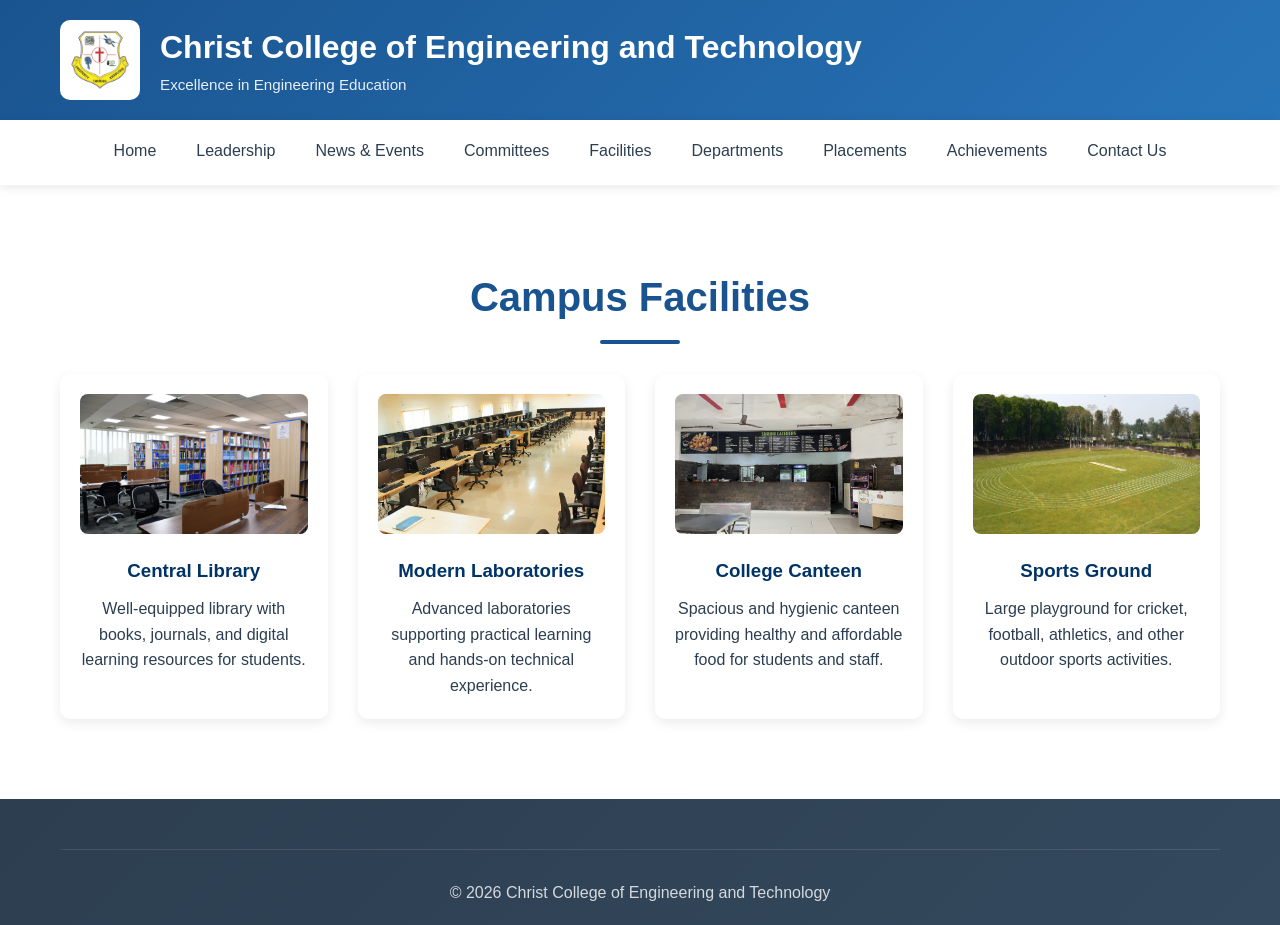
==== facilities.html @ 57f27202 "Add files via upload" ====
<!DOCTYPE html>
<html>
<head>
<title>Facilities - CCET</title>
<link rel="stylesheet" href="styles.css">
<script src="script.js" defer></script>
</head>
<body>

<!-- HEADER -->
<header class="header">
    <div class="container">
        <div class="logo-section">
            <img src="logo.png" class="logo">
            <div>
                <h1>Christ College of Engineering and Technology</h1>
                <p class="tagline">Excellence in Engineering Education</p>
            </div>
        </div>
    </div>
</header>

<!-- NAVBAR -->
<nav class="navbar">
<div class="container">
<ul class="nav-menu">
<li><a href="index.html" class="nav-link">Home</a></li>
<li><a href="leadership.html" class="nav-link">Leadership</a></li>
<li><a href="news.html" class="nav-link">News & Events</a></li>
<li><a href="committees.html" class="nav-link">Committees</a></li>
<li><a href="facilities.html" class="nav-link active">Facilities</a></li>
<li><a href="departments.html" class="nav-link">Departments</a></li>
<li><a href="placements.html" class="nav-link">Placements</a></li>
<li><a href="achievements.html" class="nav-link">Achievements</a></li>
<li><a href="contact.html" class="nav-link">Contact Us</a></li>
</ul>
</div>
</nav>

<!-- FACILITIES SECTION -->
<section class="section">
<div class="container">

<h2 class="section-title">Campus Facilities</h2>

<div class="facility-grid">

<div class="facility-card">
    <img src="library.png" alt="Library">
    <h3>Central Library</h3>
    <p>Well-equipped library with books, journals, and digital learning resources for students.</p>
</div>

<div class="facility-card">
    <img src="laboratory.png" alt="Laboratory">
    <h3>Modern Laboratories</h3>
    <p>Advanced laboratories supporting practical learning and hands-on technical experience.</p>
</div>

<div class="facility-card">
    <img src="canteen.png" alt="Canteen">
    <h3>College Canteen</h3>
    <p>Spacious and hygienic canteen providing healthy and affordable food for students and staff.</p>
</div>

<div class="facility-card">
    <img src="ground.png" alt="Ground">
    <h3>Sports Ground</h3>
    <p>Large playground for cricket, football, athletics, and other outdoor sports activities.</p>
</div>

</div>

</div>
</section>

<!-- FOOTER -->
<footer class="footer">
<div class="container">
<div class="footer-bottom">
<p>© 2026 Christ College of Engineering and Technology</p>
</div>
</div>
</footer>

</body>
</html>
---- styles.css ----
/* Reset and Base Styles */
* {
    margin: 0;
    padding: 0;
    box-sizing: border-box;
}

:root {
    --primary-color: #1a5490;
    --secondary-color: #2874b8;
    --accent-color: #1a5490;
    --text-dark: #2c3e50;
    --text-light: #7f8c8d;
    --bg-light: #f8f9fa;
    --white: #ffffff;
    --shadow: 0 2px 10px rgba(0, 0, 0, 0.1);
    --shadow-lg: 0 4px 20px rgba(0, 0, 0, 0.15);
}

body {
    font-family: 'Segoe UI', Tahoma, Geneva, Verdana, sans-serif;
    line-height: 1.6;
    color: var(--text-dark);
    background-color: var(--white);
}

.container {
    max-width: 1200px;
    margin: 0 auto;
    padding: 0 20px;
}

/* Header */
.header {
    background: linear-gradient(135deg, var(--primary-color) 0%, var(--secondary-color) 100%);
    color: var(--white);
    padding: 20px 0;
    box-shadow: var(--shadow);
}

.logo-section {
    display: flex;
    align-items: center;
    gap: 20px;
}

.logo {
    width: 80px;
    height: 80px;
    object-fit: contain;
    background: var(--white);
    padding: 10px;
    border-radius: 10px;
}

.college-name h1 {
    font-size: 2rem;
    font-weight: 600;
    margin-bottom: 5px;
}

.tagline {
    font-size: 0.95rem;
    opacity: 0.9;
    font-weight: 300;
}

/* Navigation */
.navbar {
    background-color: var(--white);
    box-shadow: var(--shadow);
    position: sticky;
    top: 0;
    z-index: 1000;
}

.nav-menu {
    list-style: none;
    display: flex;
    justify-content: center;
    flex-wrap: wrap;
    padding: 0;
}

.nav-menu li {
    position: relative;
}

.nav-link {
    display: block;
    padding: 18px 20px;
    color: var(--text-dark);
    text-decoration: none;
    font-weight: 500;
    transition: all 0.3s ease;
    border-bottom: 3px solid transparent;
}

.nav-link:hover,
.nav-link.active {
    color: var(--primary-color);
    border-bottom-color: var(--primary-color);
}

.login-btn {
    background-color: var(--accent-color);
    color: var(--white);
    border-radius: 5px;
    margin: 8px;
    padding: 10px 25px !important;
    border-bottom: 3px solid transparent !important;
}

.login-btn:hover {
    background-color: #e67e22;
    color: var(--white);
    transform: translateY(-2px);
}

/* Dropdown */
.dropdown-menu {
    display: none;
    position: absolute;
    background-color: var(--white);
    min-width: 200px;
    box-shadow: var(--shadow-lg);
    border-radius: 5px;
    list-style: none;
    padding: 10px 0;
    top: 100%;
    left: 0;
}

.dropdown:hover .dropdown-menu {
    display: block;
}

.dropdown-menu a {
    padding: 12px 20px;
    border-bottom: none !important;
}

.dropdown-menu a:hover {
    background-color: var(--bg-light);
}

/* Hero Section */
.hero {
    position: relative;
    height: 500px;
    overflow: hidden;
}

.hero-image {
    width: 100%;
    height: 100%;
    object-fit: cover;
}

.hero-overlay {
    position: absolute;
    top: 0;
    left: 0;
    width: 100%;
    height: 100%;
    background: linear-gradient(135deg, rgba(26, 84, 144, 0.85) 0%, rgba(40, 116, 184, 0.75) 100%);
    display: flex;
    align-items: center;
    justify-content: center;
}

.hero-content {
    text-align: center;
    color: var(--white);
}

.hero-content h2 {
    font-size: 3.5rem;
    font-weight: 700;
    margin-bottom: 20px;
    text-shadow: 2px 2px 4px rgba(0, 0, 0, 0.3);
}

.hero-content p {
    font-size: 1.4rem;
    font-weight: 300;
}

/* Vision & Mission */
.vision-mission {
    padding: 60px 0;
    background: linear-gradient(135deg, #667eea 0%, #764ba2 100%);
}

.vm-grid {
    display: grid;
    grid-template-columns: repeat(auto-fit, minmax(450px, 1fr));
    gap: 40px;
}

.vm-card {
    background-color: var(--white);
    padding: 40px;
    border-radius: 15px;
    box-shadow: var(--shadow-lg);
    text-align: center;
}

.vm-icon {
    font-size: 3rem;
    margin-bottom: 20px;
}

.vm-card h3 {
    font-size: 2rem;
    color: var(--primary-color);
    margin-bottom: 20px;
}

.vm-card p {
    font-size: 1.05rem;
    line-height: 1.8;
    color: var(--text-dark);
}

.mission-list {
    text-align: left;
    list-style: none;
    margin-top: 20px;
}

.mission-list li {
    padding: 10px 0;
    padding-left: 30px;
    position: relative;
}

.mission-list li:before {
    content: "✓";
    position: absolute;
    left: 0;
    color: var(--accent-color);
    font-weight: bold;
    font-size: 1.2rem;
}

/* Sections */
.section {
    padding: 80px 0;
}

.bg-light {
    background-color: var(--bg-light);
}

.section-title {
    font-size: 2.5rem;
    color: var(--primary-color);
    margin-bottom: 30px;
    text-align: center;
    position: relative;
    padding-bottom: 15px;
}

.section-title:after {
    content: "";
    position: absolute;
    bottom: 0;
    left: 50%;
    transform: translateX(-50%);
    width: 80px;
    height: 4px;
    background-color: var(--accent-color);
    border-radius: 2px;
}

.section-intro {
    text-align: center;
    font-size: 1.1rem;
    color: var(--text-light);
    max-width: 900px;
    margin: 0 auto 50px;
}

/* About Section */
.about-content p {
    margin-bottom: 20px;
    font-size: 1.05rem;
    line-height: 1.8;
    text-align: justify;
}

/* News & Events */
.news-grid {
    display: grid;
    grid-template-columns: repeat(auto-fit, minmax(350px, 1fr));
    gap: 40px;
}

.news-category {
    background-color: var(--white);
    padding: 30px;
    border-radius: 10px;
    box-shadow: var(--shadow);
}

.category-title {
    font-size: 1.5rem;
    color: var(--primary-color);
    margin-bottom: 25px;
    padding-bottom: 15px;
    border-bottom: 2px solid var(--bg-light);
}

.news-card {
    background-color: var(--bg-light);
    padding: 20px;
    border-radius: 8px;
    margin-bottom: 20px;
    border-left: 4px solid var(--accent-color);
    transition: transform 0.3s ease, box-shadow 0.3s ease;
}

.news-card:hover {
    transform: translateX(5px);
    box-shadow: var(--shadow);
}

.news-card h4 {
    color: var(--text-dark);
    margin-bottom: 10px;
    font-size: 1.1rem;
}

.news-card p {
    color: var(--text-light);
    font-size: 0.95rem;
    line-height: 1.6;
}

/* Leadership Section */
.leadership-card {
    background-color: var(--white);
    padding: 40px;
    border-radius: 15px;
    box-shadow: var(--shadow);
    margin-bottom: 40px;
}

.leader-header {
    display: flex;
    align-items: center;
    gap: 30px;
    margin-bottom: 30px;
    padding-bottom: 25px;
    border-bottom: 2px solid var(--bg-light);
}

.leader-photo {
    width: 150px;
    height: 150px;
    border-radius: 50%;
    object-fit: cover;
    border: 5px solid var(--primary-color);
    box-shadow: var(--shadow);
}

.leader-info h3 {
    font-size: 1.8rem;
    color: var(--primary-color);
    margin-bottom: 8px;
}

.leader-name {
    font-size: 1.2rem;
    color: var(--text-light);
    font-weight: 500;
}

.leader-message p {
    margin-bottom: 20px;
    font-size: 1.05rem;
    line-height: 1.8;
    text-align: justify;
    color: var(--text-dark);
}

/* Committees */
.committees-grid {
    display: grid;
    grid-template-columns: repeat(auto-fit, minmax(280px, 1fr));
    gap: 30px;
}

.committee-card {
    background-color: var(--white);
    padding: 30px;
    border-radius: 10px;
    box-shadow: var(--shadow);
    text-align: center;
    transition: transform 0.3s ease, box-shadow 0.3s ease;
}

.committee-card:hover {
    transform: translateY(-5px);
    box-shadow: var(--shadow-lg);
}

.committee-icon {
    font-size: 3rem;
    margin-bottom: 20px;
}

.committee-card h3 {
    color: var(--primary-color);
    margin-bottom: 15px;
    font-size: 1.3rem;
}

.committee-card p {
    color: var(--text-light);
    line-height: 1.6;
}

/* Facilities Accordion */
.facilities-accordion {
    max-width: 900px;
    margin: 0 auto;
}

.accordion-item {
    background-color: var(--white);
    margin-bottom: 15px;
    border-radius: 8px;
    overflow: hidden;
    box-shadow: var(--shadow);
}

.accordion-header {
    width: 100%;
    padding: 20px 25px;
    background-color: var(--primary-color);
    color: var(--white);
    border: none;
    text-align: left;
    cursor: pointer;
    font-size: 1.1rem;
    font-weight: 600;
    display: flex;
    justify-content: space-between;
    align-items: center;
    transition: background-color 0.3s ease;
}

.accordion-header:hover {
    background-color: var(--secondary-color);
}

.accordion-icon {
    font-size: 1.5rem;
    transition: transform 0.3s ease;
}

.accordion-item.active .accordion-icon {
    transform: rotate(45deg);
}

.accordion-content {
    max-height: 0;
    overflow: hidden;
    transition: max-height 0.3s ease;
    background-color: var(--white);
}

.accordion-content ul {
    padding: 25px 40px;
    list-style: none;
}

.accordion-content li {
    margin-bottom: 15px;
    padding-left: 25px;
    position: relative;
    line-height: 1.6;
}

.accordion-content li:before {
    content: "►";
    position: absolute;
    left: 0;
    color: var(--accent-color);
}

.accordion-content strong {
    color: var(--primary-color);
}

/* Departments */
.departments-grid {
    display: grid;
    grid-template-columns: repeat(auto-fit, minmax(250px, 1fr));
    gap: 25px;
}

.dept-card {
    background: linear-gradient(135deg, var(--primary-color) 0%, var(--secondary-color) 100%);
    color: var(--white);
    padding: 30px;
    border-radius: 10px;
    text-align: center;
    box-shadow: var(--shadow);
    transition: transform 0.3s ease, box-shadow 0.3s ease;
}

.dept-card:hover {
    transform: translateY(-5px);
    box-shadow: var(--shadow-lg);
}

.dept-icon {
    font-size: 3rem;
    margin-bottom: 15px;
}

.dept-card h3 {
    font-size: 1.2rem;
    font-weight: 600;
}

/* Placements */
.placements-content p {
    text-align: center;
    font-size: 1.1rem;
    max-width: 900px;
    margin: 0 auto 50px;
    line-height: 1.8;
}

.placement-features {
    display: grid;
    grid-template-columns: repeat(auto-fit, minmax(250px, 1fr));
    gap: 30px;
}

.feature-item {
    background-color: var(--bg-light);
    padding: 30px;
    border-radius: 10px;
    text-align: center;
    box-shadow: var(--shadow);
}

.feature-item h4 {
    color: var(--primary-color);
    margin-bottom: 15px;
    font-size: 1.3rem;
}

.feature-item p {
    color: var(--text-light);
}

/* Achievements */
.achievements-grid {
    display: grid;
    grid-template-columns: repeat(auto-fit, minmax(300px, 1fr));
    gap: 30px;
}

.achievement-card {
    background-color: var(--white);
    padding: 30px;
    border-radius: 10px;
    box-shadow: var(--shadow);
    text-align: center;
    transition: transform 0.3s ease;
}

.achievement-card:hover {
    transform: translateY(-5px);
}

.achievement-icon {
    font-size: 3rem;
    margin-bottom: 20px;
}

.achievement-card h4 {
    color: var(--primary-color);
    margin-bottom: 15px;
    font-size: 1.2rem;
}

.achievement-card p {
    color: var(--text-light);
    line-height: 1.6;
}

/* Modal */
.modal {
    display: none;
    position: fixed;
    z-index: 2000;
    left: 0;
    top: 0;
    width: 100%;
    height: 100%;
    background-color: rgba(0, 0, 0, 0.6);
    animation: fadeIn 0.3s ease;
}

@keyframes fadeIn {
    from { opacity: 0; }
    to { opacity: 1; }
}

.modal-content {
    background-color: var(--white);
    margin: 5% auto;
    padding: 40px;
    border-radius: 15px;
    width: 90%;
    max-width: 450px;
    box-shadow: var(--shadow-lg);
    position: relative;
    animation: slideDown 0.3s ease;
}

@keyframes slideDown {
    from {
        transform: translateY(-50px);
        opacity: 0;
    }
    to {
        transform: translateY(0);
        opacity: 1;
    }
}

.close {
    position: absolute;
    right: 20px;
    top: 15px;
    font-size: 2rem;
    color: var(--text-light);
    cursor: pointer;
    transition: color 0.3s ease;
}

.close:hover {
    color: var(--text-dark);
}

.modal-content h2 {
    color: var(--primary-color);
    margin-bottom: 30px;
    text-align: center;
}

/* Form */
.login-form {
    display: flex;
    flex-direction: column;
}

.form-group {
    margin-bottom: 20px;
}

.form-group label {
    display: block;
    margin-bottom: 8px;
    color: var(--text-dark);
    font-weight: 500;
}

.form-group input,
.form-group select {
    width: 100%;
    padding: 12px 15px;
    border: 2px solid var(--bg-light);
    border-radius: 8px;
    font-size: 1rem;
    transition: border-color 0.3s ease;
}

.form-group input:focus,
.form-group select:focus {
    outline: none;
    border-color: var(--primary-color);
}

.submit-btn {
    background-color: var(--primary-color);
    color: var(--white);
    padding: 14px;
    border: none;
    border-radius: 8px;
    font-size: 1.1rem;
    font-weight: 600;
    cursor: pointer;
    transition: background-color 0.3s ease, transform 0.2s ease;
}

.submit-btn:hover {
    background-color: var(--secondary-color);
    transform: translateY(-2px);
}

.form-footer {
    text-align: center;
    margin-top: 20px;
}

.forgot-link {
    color: var(--primary-color);
    text-decoration: none;
    font-size: 0.95rem;
}

.forgot-link:hover {
    text-decoration: underline;
}

/* Footer */
.footer {
    background: linear-gradient(135deg, var(--text-dark) 0%, #34495e 100%);
    color: var(--white);
    padding: 50px 0 20px;
}

.footer-content {
    display: grid;
    grid-template-columns: repeat(auto-fit, minmax(250px, 1fr));
    gap: 40px;
    margin-bottom: 40px;
}

.footer-section h3 {
    font-size: 1.5rem;
    margin-bottom: 15px;
}

.footer-section h4 {
    font-size: 1.2rem;
    margin-bottom: 15px;
    color: var(--accent-color);
}

.footer-section p {
    margin-bottom: 10px;
    opacity: 0.9;
}

.footer-year {
    color: var(--accent-color);
    font-weight: 600;
}

.footer-section ul {
    list-style: none;
}

.footer-section ul li {
    margin-bottom: 10px;
}

.footer-section ul li a {
    color: var(--white);
    text-decoration: none;
    opacity: 0.9;
    transition: opacity 0.3s ease;
}

.footer-section ul li a:hover {
    opacity: 1;
    color: var(--accent-color);
}

.footer-bottom {
    text-align: center;
    padding-top: 30px;
    border-top: 1px solid rgba(255, 255, 255, 0.1);
}

.footer-bottom p {
    opacity: 0.8;
}

/* Responsive Design */
@media (max-width: 768px) {
    .college-name h1 {
        font-size: 1.5rem;
    }

    .tagline {
        font-size: 0.85rem;
    }

    .nav-menu {
        flex-direction: column;
    }

    .nav-link {
        padding: 12px 15px;
    }

    .hero-content h2 {
        font-size: 2.5rem;
    }

    .hero-content p {
        font-size: 1.1rem;
    }

    .section-title {
        font-size: 2rem;
    }

    .vm-grid {
        grid-template-columns: 1fr;
    }

    .leader-header {
        flex-direction: column;
        text-align: center;
    }

    .news-grid,
    .committees-grid,
    .departments-grid,
    .placement-features,
    .achievements-grid {
        grid-template-columns: 1fr;
    }
}

/* Smooth Scrolling */
html {
    scroll-behavior: smooth;
}

/* Running News Ticker */
.news-ticker {
    background-color: var(--accent-color);
    color: var(--white);
    overflow: hidden;
    white-space: nowrap;
    padding: 12px 0;
    font-weight: 500;
}

.news-ticker-content {
    display: inline-block;
    padding-left: 100%;
    animation: tickerMove 30s linear infinite;
}

@keyframes tickerMove {
    0% { transform: translateX(0); }
    100% { transform: translateX(-100%); }
}
/* Leadership Layout */

.leader-card {
    display: flex;
    align-items: flex-start;
    gap: 40px;
    margin-bottom: 60px;
    background: #ffffff;
    padding: 30px;
    border-radius: 12px;
    box-shadow: 0 4px 15px rgba(0,0,0,0.08);
}

.leader-image {
    flex-shrink: 0;
}

.leader-img {
    width: 250px;
    height: 300px;
    object-fit: cover;
    border-radius: 10px;
}

.leader-content {
    flex: 1;
}

.leader-content h3 {
    margin-bottom: 15px;
    color: #003366;
}

/* Responsive Design */
@media (max-width: 768px) {
    .leader-card {
        flex-direction: column;
        text-align: center;
    }

    .leader-img {
        width: 200px;
        height: 250px;
    }
}

/* Committees Page */

.committee-card {
    background: #ffffff;
    padding: 25px;
    margin-bottom: 25px;
    border-radius: 10px;
    box-shadow: 0 4px 12px rgba(0,0,0,0.08);
    transition: transform 0.3s ease;
}

.committee-card h3 {
    margin-bottom: 10px;
    color: #003366;
}

.committee-card:hover {
    transform: translateY(-5px);
}
/* Facilities Page Cards */

.facility-grid {
    display: grid;
    grid-template-columns: repeat(auto-fit, minmax(250px, 1fr));
    gap: 30px;
}

.facility-card {
    background: #ffffff;
    padding: 20px;
    border-radius: 10px;
    box-shadow: 0 4px 12px rgba(0,0,0,0.08);
    text-align: center;
    transition: transform 0.3s ease;
}

.facility-card:hover {
    transform: translateY(-5px);
}

.facility-card img {
    width: 100%;
    height: 140px;   /* SMALLER IMAGE */
    object-fit: cover;
    border-radius: 8px;
    margin-bottom: 15px;
}

.facility-card h3 {
    margin-bottom: 10px;
    color: #003366;
}


.feature-item {
    background-color: var(--bg-light);
    padding: 30px;
    border-radius: 10px;
    text-align: center;
    box-shadow: var(--shadow);
    transition: transform 0.3s ease, box-shadow 0.3s ease;
}


.feature-item:hover {
    transform: translateY(-5px);
    box-shadow: var(--shadow-lg);
}


.flip-card {
    perspective: 1000px;
    cursor: pointer;
}

.flip-inner {
    position: relative;
    width: 100%;
    height: 250px; /* fixed height to contain all text */
    text-align: center;
    transition: transform 0.6s;
    transform-style: preserve-3d;
}

.flip-card.flipped .flip-inner {
    transform: rotateY(180deg);
}

.flip-front,
.flip-back {
    position: absolute;
    width: 100%;
    height: 100%;
    backface-visibility: hidden;
    border-radius: 10px;
    padding: 20px;
    box-sizing: border-box;
    display: flex;
    flex-direction: column;
    justify-content: center;
    align-items: center;
}

.flip-front {
    background: linear-gradient(135deg, var(--primary-color), var(--secondary-color));
    color: white;
}

.flip-back {
    background: white;
    color: #003366;
    transform: rotateY(180deg);
    box-shadow: var(--shadow);
    overflow: hidden;
    text-align: center;
}
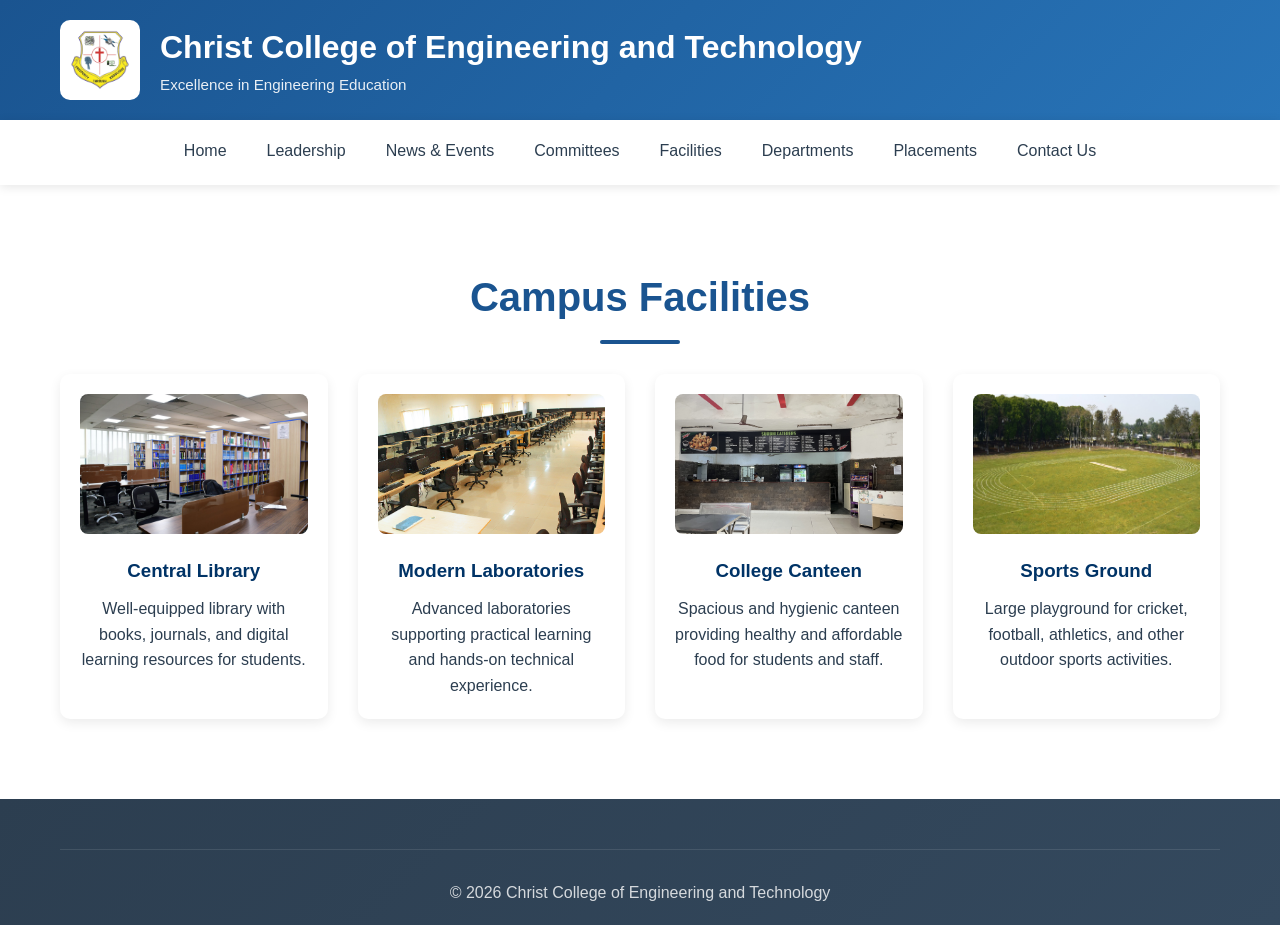
==== commit f74a8ac7: "Update facilities.html" ====
--- a/facilities.html
+++ b/facilities.html
@@ -31,7 +31,6 @@
 <li><a href="facilities.html" class="nav-link active">Facilities</a></li>
 <li><a href="departments.html" class="nav-link">Departments</a></li>
 <li><a href="placements.html" class="nav-link">Placements</a></li>
-<li><a href="achievements.html" class="nav-link">Achievements</a></li>
 <li><a href="contact.html" class="nav-link">Contact Us</a></li>
 </ul>
 </div>
@@ -85,3 +84,4 @@
 
 </body>
 </html>
+
